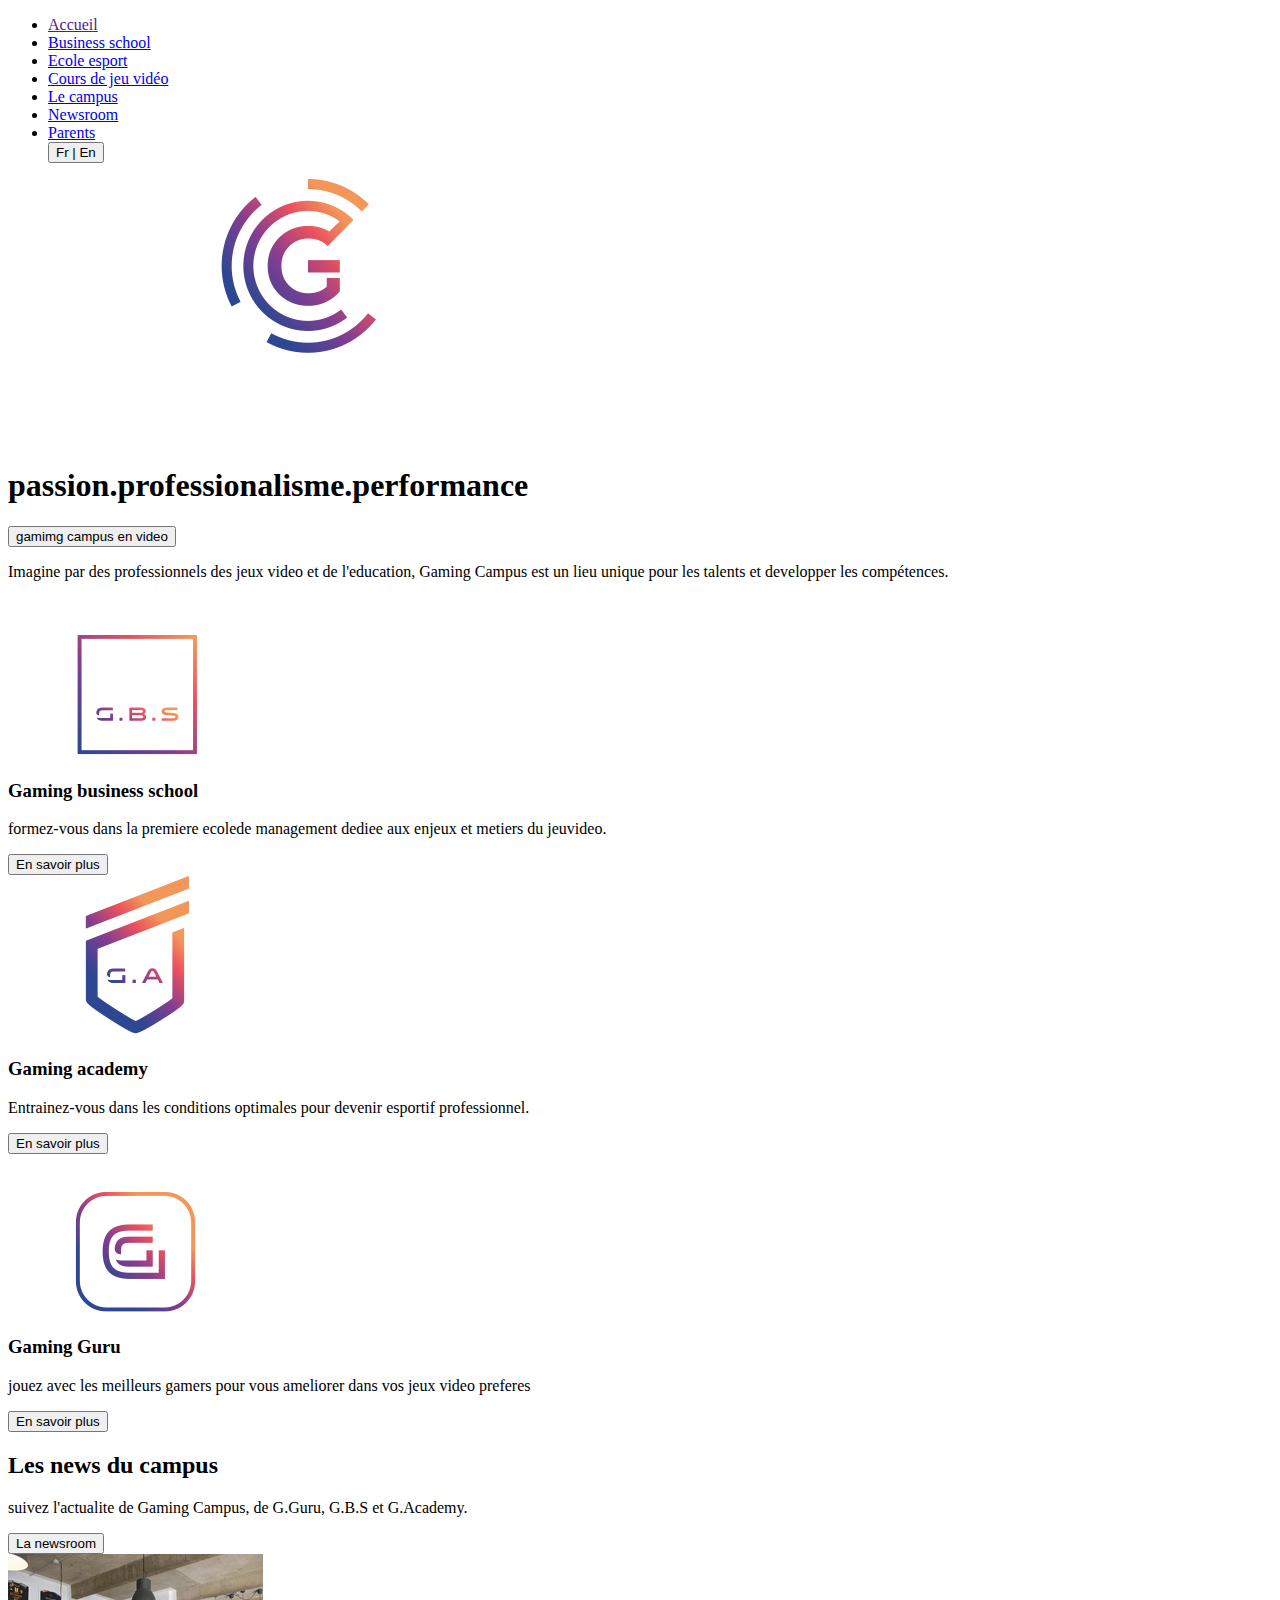
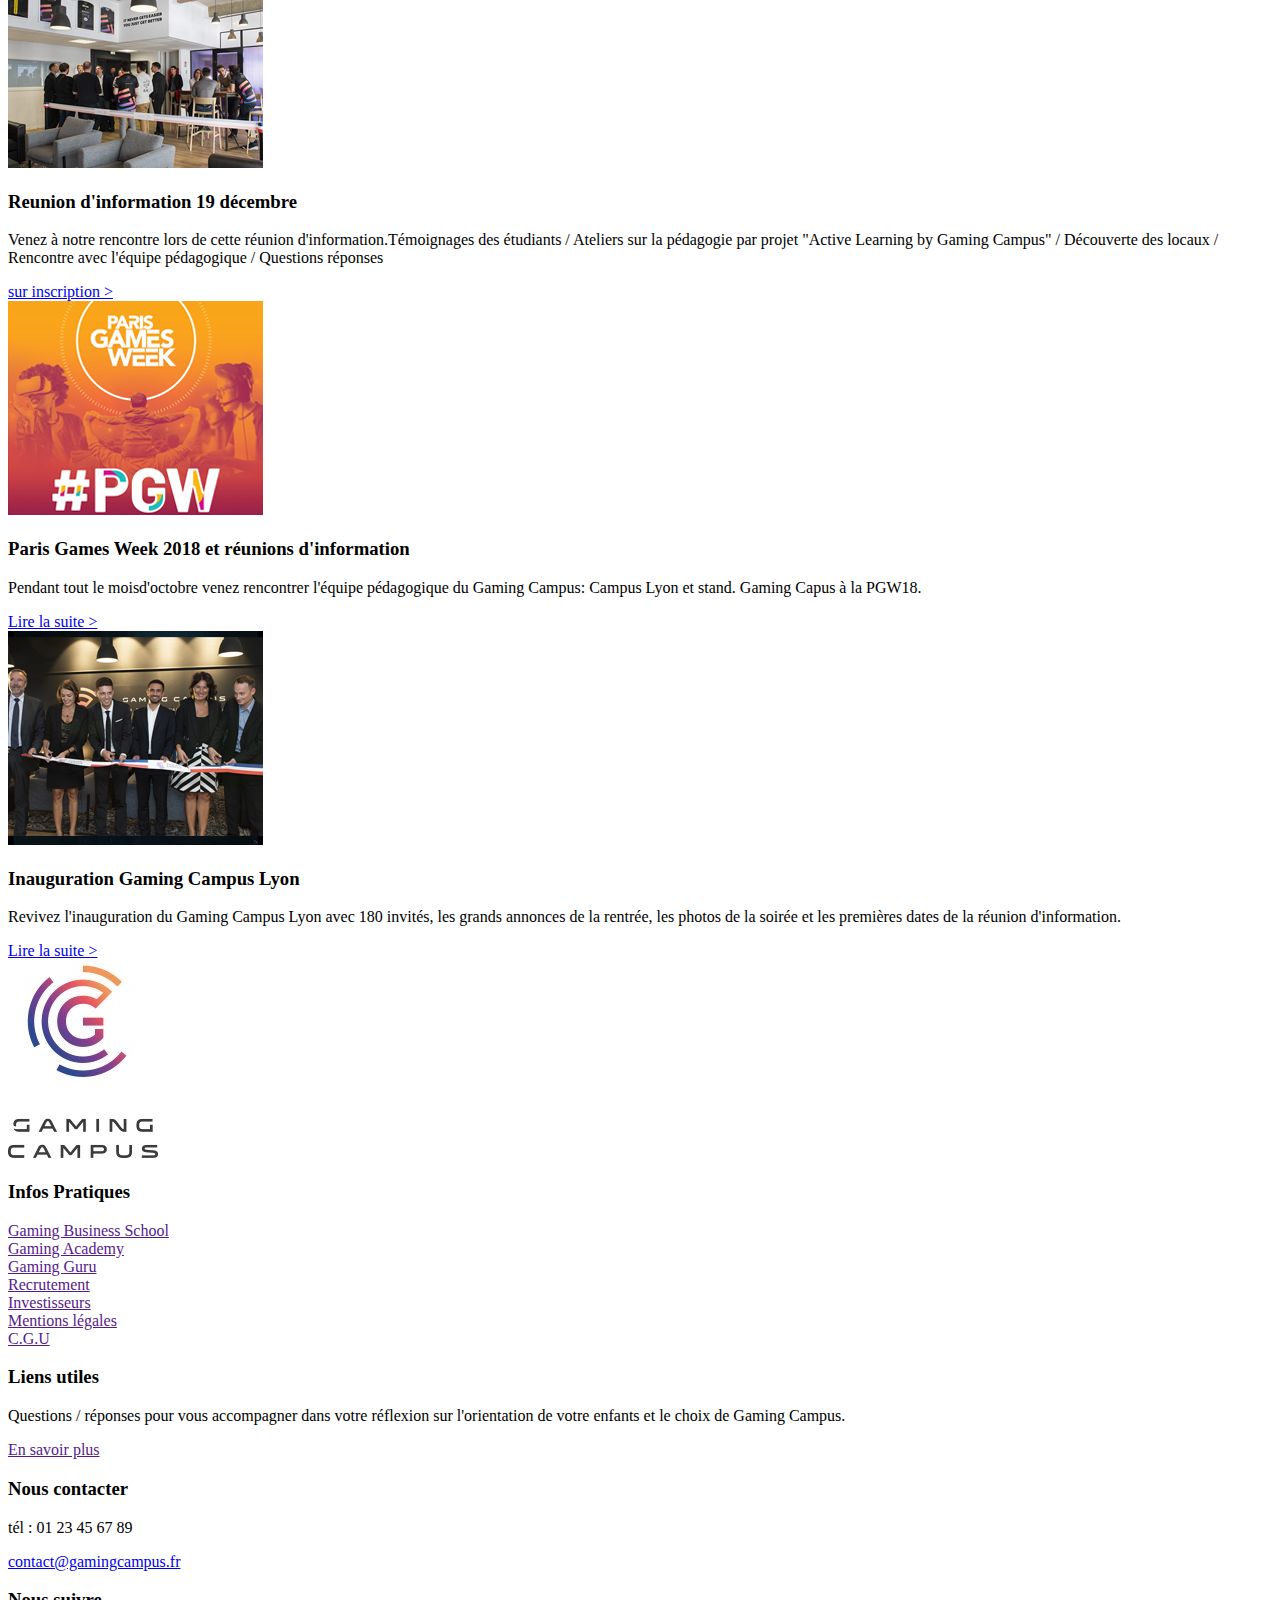
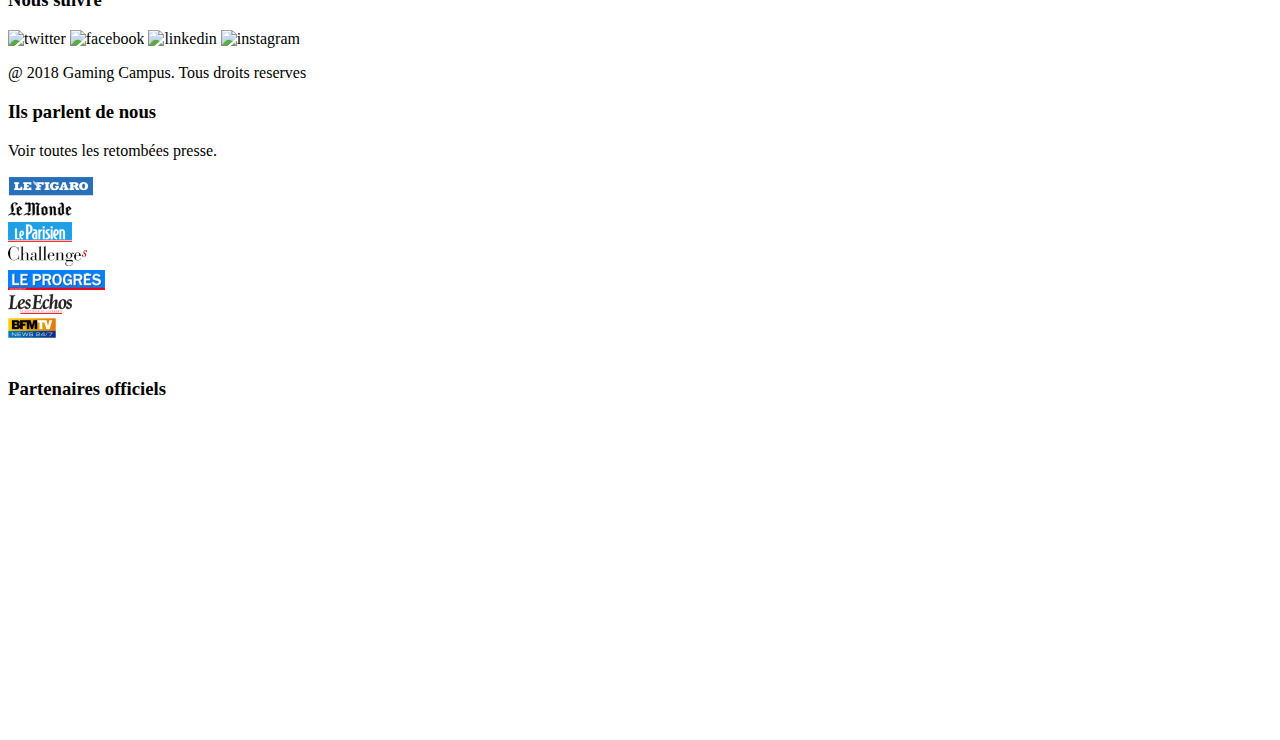
==== HTML5/TP3/index.html @ 84c58df7 "Add files via upload" ====
<!DOCTYPE html>
<html lang="fr">
<head>
    <meta charset="UTF-8">
    <meta name="viewport" content="width=device-width, initial-scale=1.0">
    <title>Gaming campus</title>
</head>
<body>
    <nav>
        <div class="Menu">
            <ul class="ul-menu">
            <li>
                <a href="">Accueil</a>
            </li>
            <li>
                <a href="https://www.example.com">Business school</a>
            </li>
            <li>
                <a href="https://www.example.com">Ecole esport</a>
            </li>
            <li>
                <a href="https://www.example.com">Cours de jeu vidéo</a>
            </li>
            <li>
                <a href="https://www.example.com">Le campus</a>
            </li>
            <li>
                <a href="#news">Newsroom</a>
            </li>
            <li>
                <a href="https://www.example.com">Parents</a>
            </li>
            <button class="btn-lang">Fr | En</button>
            </ul>
        </div>
    </nav>
    <header>
        <div class="header">
            <div class="img-logo-header">
                <img src="./assets/img/logo-gc-hero.png" alt="logo-gc">
            </div>
            <div class="slogan-title">
                <h1>passion.professionalisme.performance</h1>
            </div>
            <div class="btn-header">
                <button class="btn-1">gamimg campus en video</button>
            </div>
        </div>
    </header>
    <section class="slogan">
        <p>Imagine par des professionnels des jeux video et de l'education, Gaming Campus est un lieu unique pour les talents et developper les compétences.</p>
    </section>
    <section class="school">
        <div class="school-container">
            <div class="GBS">
                <div class="img-gbs">
                    <img src="assets/img/logo-gbs-home.png" alt="logo-gbs">
                </div>
                <div class="slogan-gbs">
                    <h3>Gaming business school</h3>
                    <p>formez-vous dans la premiere ecolede management dediee aux enjeux et metiers du jeuvideo.</p>
                </div>
                <div class="btn-gbs">
                    <button>En savoir plus</button>
                </div>
            </div>
            <div class="GA">
                <div class="img-ga">
                    <img src="assets/img/logo-ga-home.png" alt="logo-ga">
                </div>
                <div class="slogan-ga">
                    <h3>Gaming academy</h3>
                    <p>Entrainez-vous dans les conditions optimales pour devenir esportif professionnel.</p>
                </div>
                <div class="btn-ga">
                    <button>En savoir plus</button>
                </div>
            </div>
            <div class="GG">
                <div class="img-gg">
                    <img src="./assets/img/logo-gg-home.png" alt="logo-gg">
                </div>
                <div class="slogan-gg">
                    <h3>Gaming Guru</h3>
                    <p>jouez avec les meilleurs gamers pour vous ameliorer dans vos jeux video preferes</p>
                </div>
                <div class="btn-gg">
                    <button>En savoir plus</button>
                </div>
            </div>
        </div>
    </section>
    <section id="news" class="news">
        <div class="news-container">
            <div class="news-campus">
                <h2>Les news du campus</h2>
                <p>suivez l'actualite de Gaming Campus, de G.Guru, G.B.S et G.Academy.</p>
                <div class="btn-news">
                    <button>La newsroom</button>
                </div>
            </div>
            <div class="events">
                <div class="event1">
                    <div class="img-event1">
                        <img src="./assets/img/ri8decembre.jpg" alt="reunion-info">
                    </div>
                    <div class="text-event1">
                        <h3>Reunion d'information 19 décembre</h3>
                        <p>Venez à notre rencontre lors de cette réunion d'information.Témoignages des étudiants / 
                            Ateliers sur la pédagogie par projet "Active Learning by Gaming Campus" / Découverte
                        des locaux / Rencontre avec l'équipe pédagogique / Questions réponses</p>
                    </div>
                    <div class="href1">
                        <a href="https://www.example.com">sur inscription ></a>
                    </div>
                </div>
                <div class="event2">
                    <div class="img-event2">
                    <img src="./assets/img/pgw18home.jpg" alt="PGW18">
                    </div>
                    <div class="text-event2">
                        <h3>Paris Games Week 2018 et réunions d'information</h3>
                        <p>Pendant tout le moisd'octobre venez rencontrer l'équipe pédagogique du Gaming Campus:
                            Campus Lyon et stand. Gaming Capus à la PGW18.
                        </p>
                    </div>
                    <div class="href2">
                        <a href="https://www.example.com">Lire la suite ></a>
                    </div>
                </div>
                <div class="event3">
                    <div class="img-event3">
                        <img src="./assets/img/inauguration_gaming_campus_photo.jpg" alt="">
                    </div>
                    <div class="text-event3">
                        <h3>Inauguration Gaming Campus Lyon</h3>
                        <p>Revivez l'inauguration du Gaming Campus Lyon avec 180 invités, les grands annonces de la rentrée, 
                            les photos de la soirée et les premières dates de la réunion d'information.</p>
                    </div>
                    <div class="href3">
                        <a href="https://www.example.com">Lire la suite ></a>
                    </div>
                </div>
            </div>
        </div>
    </section>
    <section class="infos">
        <div class="infos-container">
            <div class="container-bas-1">
                <div class="img-logo">
                    <img src="./assets/img/logo-gc-footer.jpg" alt="">
                </div>
            </div>
            <div class="container-bas-2">
                <h3>Infos Pratiques</h3>
                <div class="liste-href1">
                    <li>
                        <a href="">Gaming Business School</a>
                    </li>
                    <li>
                        <a href="">Gaming Academy</a>
                    </li>
                    <li>
                        <a href="">Gaming Guru</a>
                    </li>
                    <li>
                        <a href="">Recrutement</a>
                    </li>
                    <li>
                        <a href="">Investisseurs</a>
                    </li>
                    <li>
                        <a href="">Mentions légales</a>
                    <li>
                        <a href="">C.G.U</a>
                    </li>
                </div>
            </div>
            <div class="container-bas-3">
                <h3>Liens utiles</h3>
                <div class="FAQ">
                    <p>Questions / réponses pour vous accompagner dans votre réflexion sur l'orientation de votre enfants
                        et le choix de Gaming Campus.
                    </p>
                </div>
                <div class="FAQ">
                    <a href="">En savoir plus</a>
                </div>
            </div>
            <div class ="container-bas-4">
                <div class ="contact">
                    <h3>Nous contacter</h3>
                    <p>tél : 01 23 45 67 89</p>
                    <a href="mailto:contact@gamingcampus.fr">contact@gamingcampus.fr</a>
                </div>
                <div class="reseau-sociaux">
                    <h3>Nous suivre</h3>
                    <img src="" alt="twitter">
                    <img src="" alt="facebook">
                    <img src="" alt="linkedin">
                    <img src="" alt="instagram">
                </div>
                <div class="copyright">
                    <p>@ 2018 Gaming Campus. Tous droits reserves</p>
                </div>
            </div>
        </div>
        <div class="press">
            <div class="text-press">
                <h3>Ils parlent de nous</h3>
                <p>Voir toutes les retombées presse.</p>
            </div>
            <div class="img-press1"><a href=""><img src="./assets/img/figaro.png" alt="figaro"></a></div>
            <div class="img-press2"><a href=""><img src="./assets/img/lemonde.png" alt="le monde"></a></div>
            <div class="img-press3"><a href=""><img src="./assets/img/leparisien.png" alt="le parisien"></a></div>
            <div class="img-press4"><a href=""><img src="./assets/img/challenges.png" alt="challenges"></a></div>
            <div class="img-press5"><a href=""><img src="./assets/img/progres.png" alt="le progres"></a></div>
            <div class="img-press6"><a href=""><img src="./assets/img/echos.png" alt="l'echos"></a></div>
            <div class="img-press7"><a href=""><img src="./assets/img/bfm.png" alt="bfm tv"></a></div>
            <div class="img-press8"><a href=""><img src="./assets/img/" alt=""></a></div>
        </div>
    </section>
    <footer class="footer">
        <div class="footer-container">
            <div class="titre-footer">
                <h3>Partenaires officiels</h3>
            </div>
            <div class="logo-footer1"><img src="./assets/img/apollo.png" alt="logo appollo"></div>
            <div class="logo-footer2"><img src="./assets/img/chiliz.png" alt=" logo chiliz"></div>
            <div class="logo-footer3"><img src="./assets/img/omen.png" alt="logo omen"></div>
            <div class="logo-footer4"><img src="./assets/img/joa.png" alt="logo joa"></div>
            <div class="logo-footer5"><img src="./assets/img/zol.png" alt="logo zol"></div>
            <div class="logo-footer6"><img src="./assets/img/maxonomic.png" alt="logo maxonomic"></div>
            <div class="logo-footer7"><img src="./assets/img/credit-mutuel.png" alt="logo credit mutuel"></div>
            <div class="logo-footer8"><img src="./assets/img/talent-web.png" alt="logo talent web"></div>
            <div class="logo-footer9"><img src="./assets/img/ubisoft.png" alt="logo ubisoft"></div>
            <div class="logo-footer10"><img src="./assets/img/vitality.png" alt="logo vitality"></div>
        </div>

    </footer>

</body>
</html>
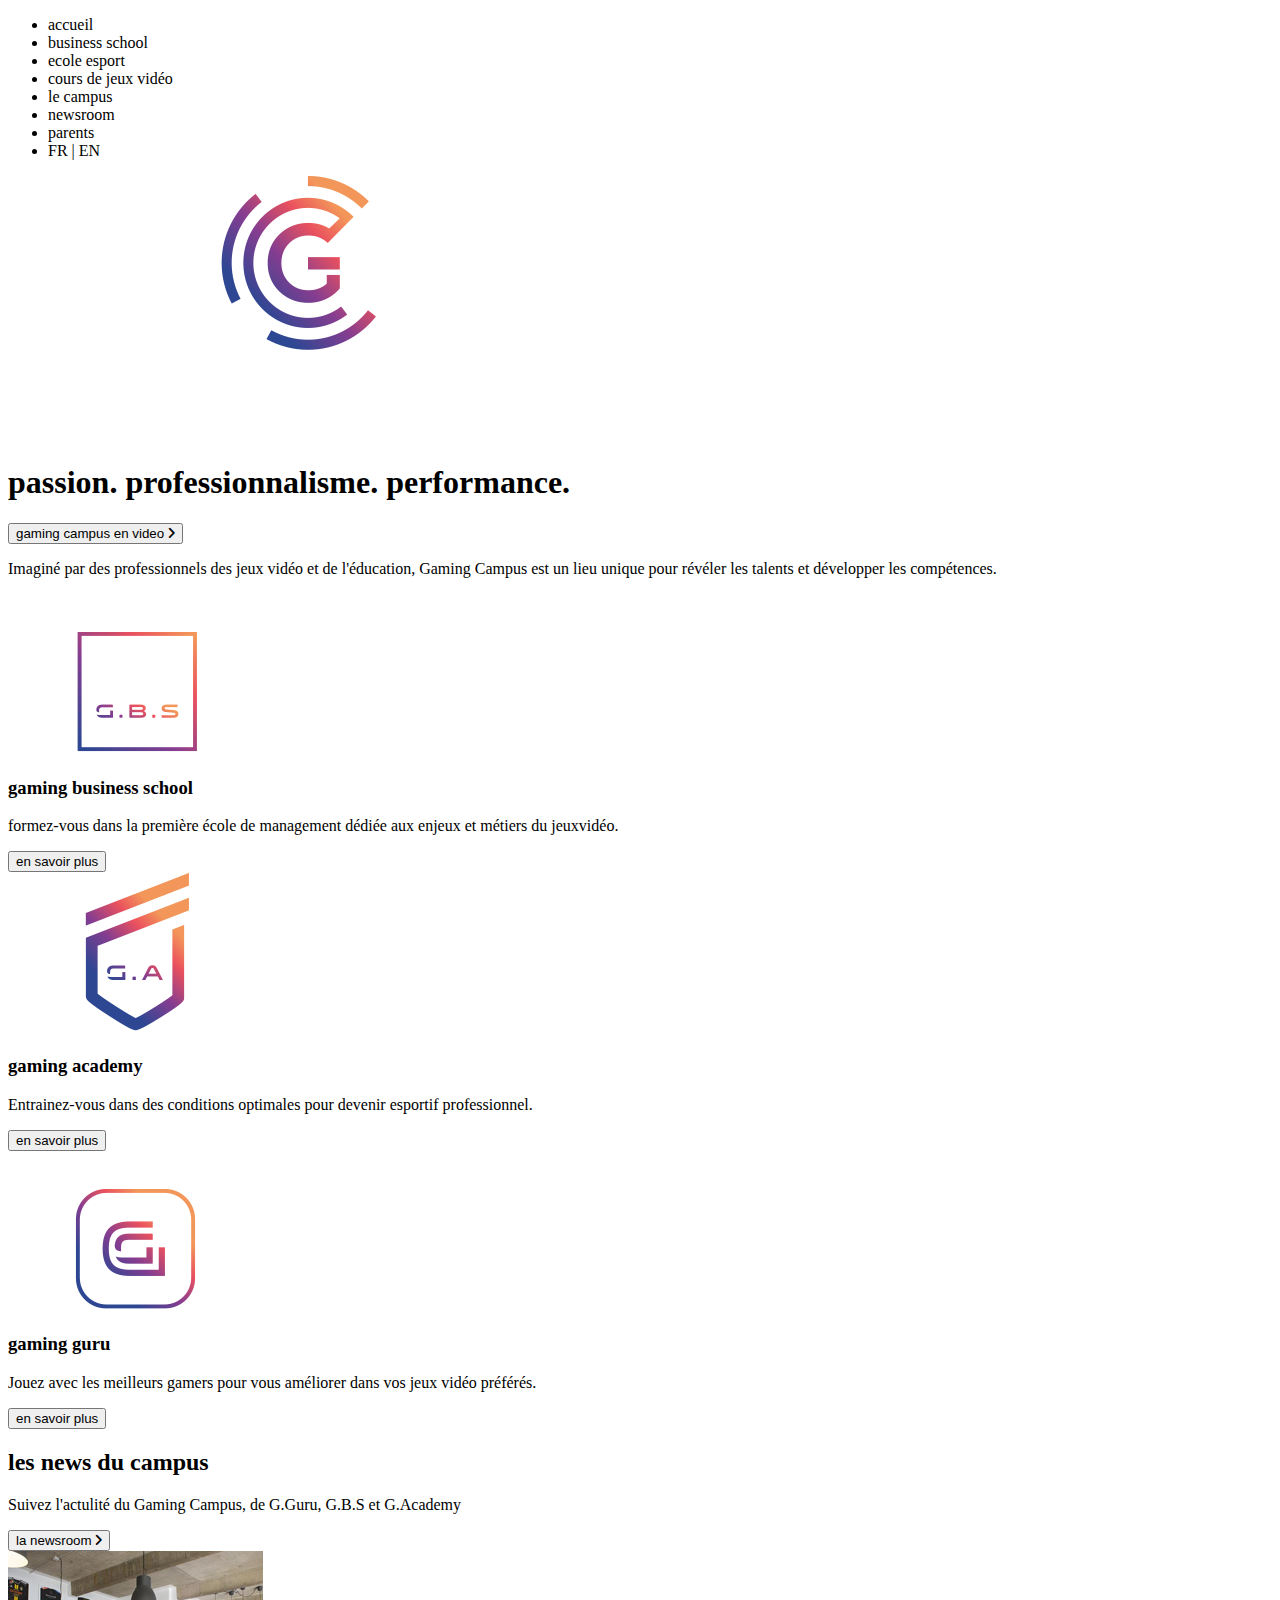
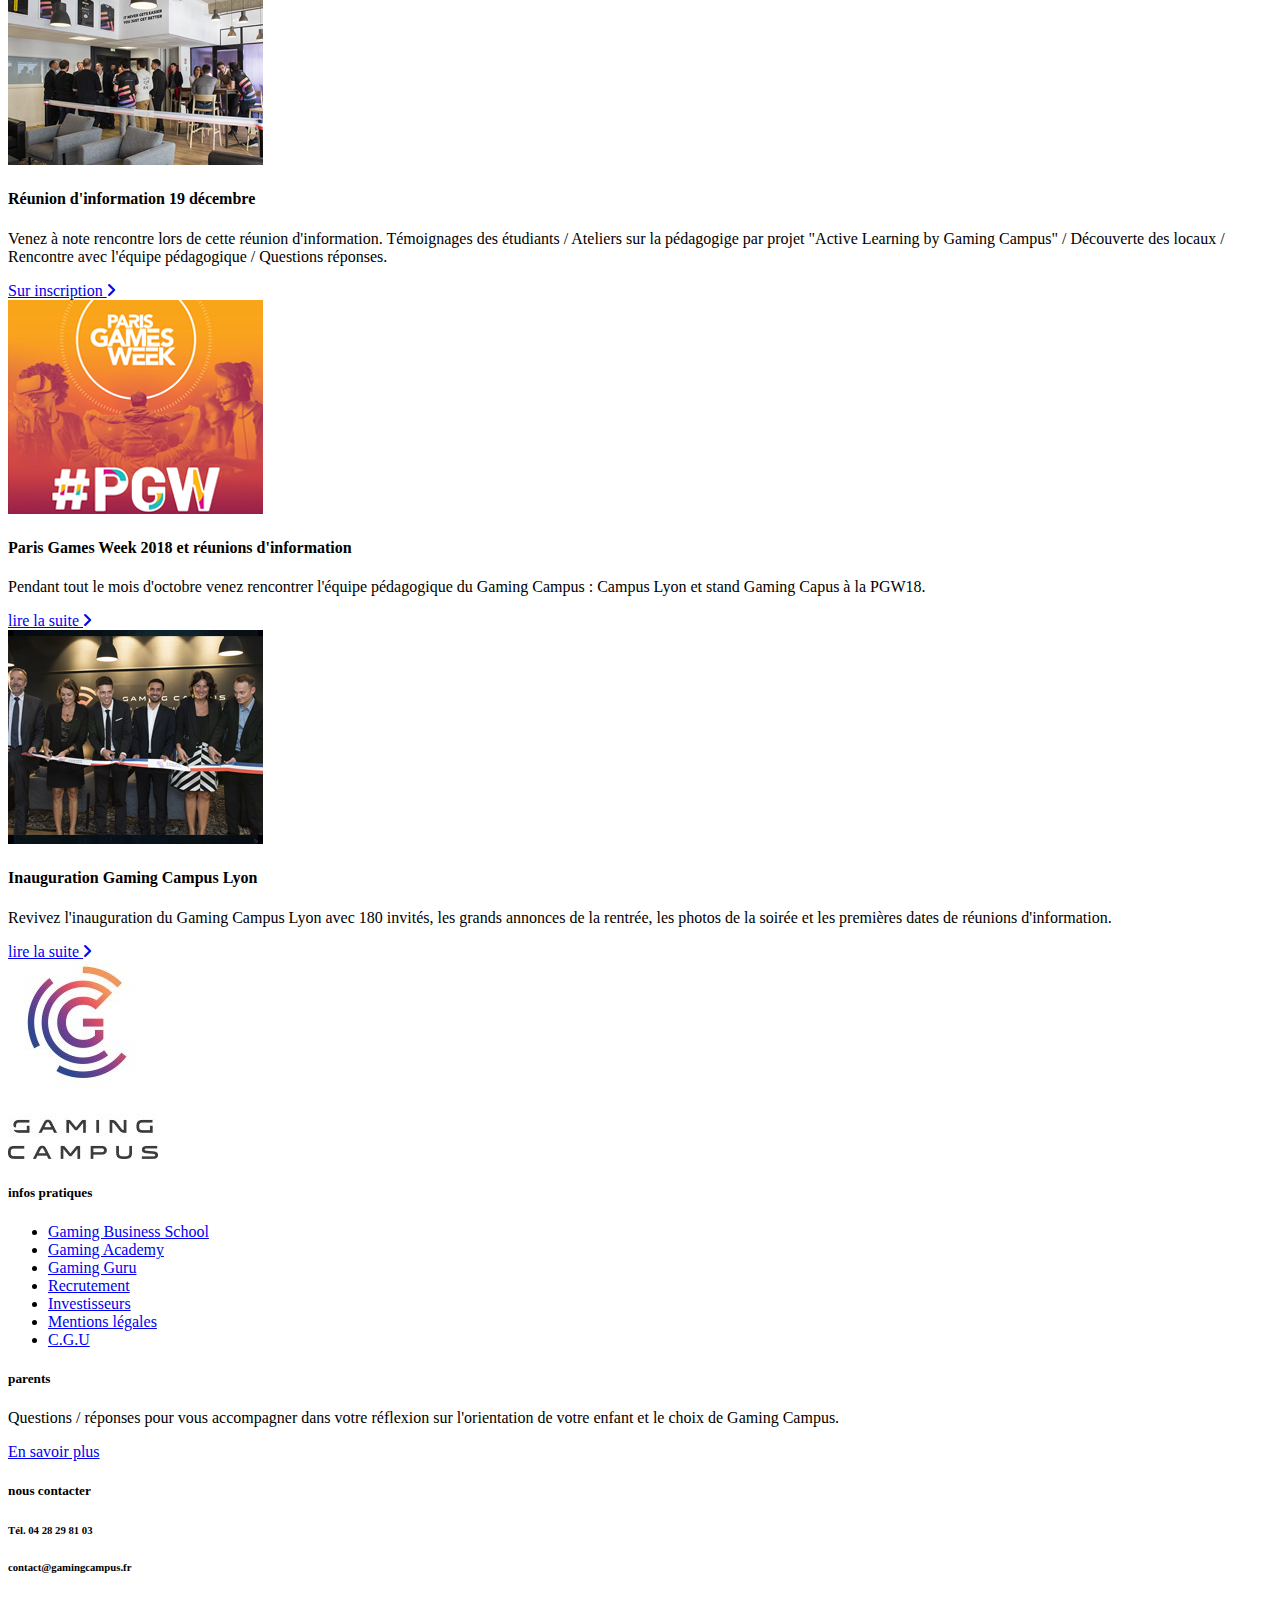
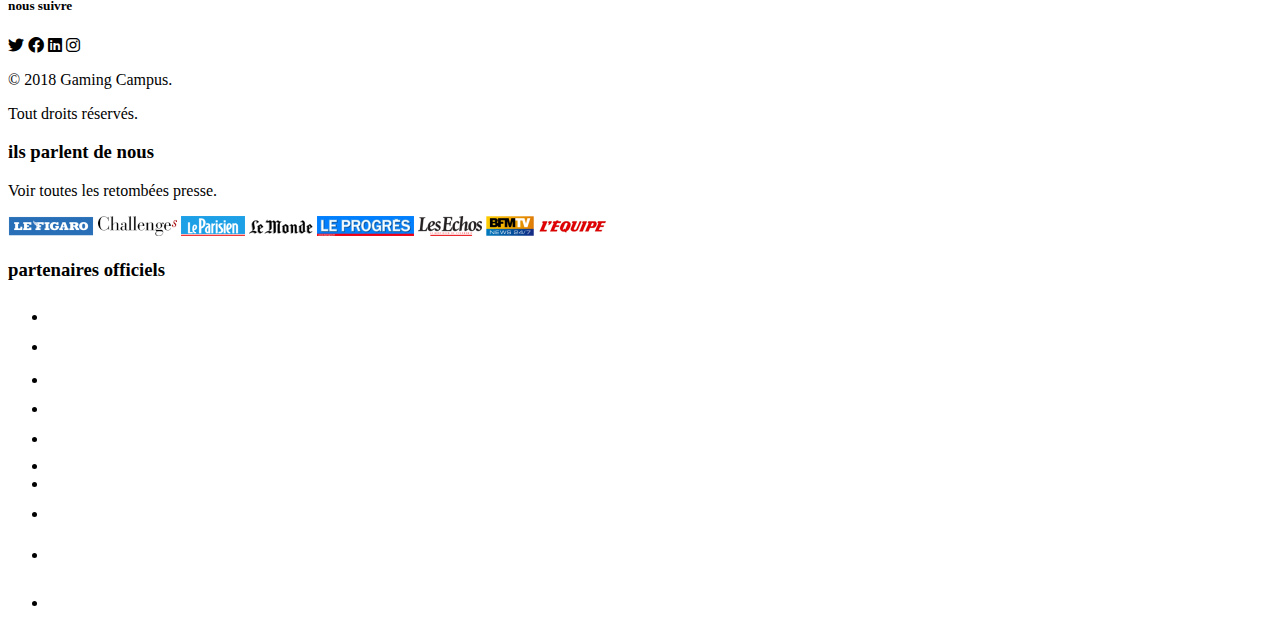
==== commit 491a8d2e: "Update index.html" ====
--- a/HTML5/TP3/index.html
+++ b/HTML5/TP3/index.html
@@ -1,243 +1,219 @@
 <!DOCTYPE html>
-<html lang="fr">
+<html lang="en">
+
 <head>
-    <meta charset="UTF-8">
-    <meta name="viewport" content="width=device-width, initial-scale=1.0">
-    <title>Gaming campus</title>
+  <meta charset="UTF-8">
+  <meta http-equiv="X-UA-Compatible" content="IE=edge">
+  <meta name="viewport" content="width=device-width, initial-scale=1.0">
+  <title>Gaming Campus</title>
+
+  <link rel="stylesheet" href="https://cdnjs.cloudflare.com/ajax/libs/font-awesome/6.0.0/css/all.min.css"
+    integrity="sha512-9usAa10IRO0HhonpyAIVpjrylPvoDwiPUiKdWk5t3PyolY1cOd4DSE0Ga+ri4AuTroPR5aQvXU9xC6qOPnzFeg=="
+    crossorigin="anonymous" referrerpolicy="no-referrer" />
+    <!-- https://fontawesome.com/ -->
+    <!-- https://cdnjs.com/libraries/font-awesome -->
 </head>
+
 <body>
-    <nav>
-        <div class="Menu">
-            <ul class="ul-menu">
-            <li>
-                <a href="">Accueil</a>
-            </li>
-            <li>
-                <a href="https://www.example.com">Business school</a>
-            </li>
-            <li>
-                <a href="https://www.example.com">Ecole esport</a>
-            </li>
-            <li>
-                <a href="https://www.example.com">Cours de jeu vidéo</a>
-            </li>
-            <li>
-                <a href="https://www.example.com">Le campus</a>
-            </li>
-            <li>
-                <a href="#news">Newsroom</a>
-            </li>
-            <li>
-                <a href="https://www.example.com">Parents</a>
-            </li>
-            <button class="btn-lang">Fr | En</button>
-            </ul>
-        </div>
-    </nav>
-    <header>
-        <div class="header">
-            <div class="img-logo-header">
-                <img src="./assets/img/logo-gc-hero.png" alt="logo-gc">
-            </div>
-            <div class="slogan-title">
-                <h1>passion.professionalisme.performance</h1>
-            </div>
-            <div class="btn-header">
-                <button class="btn-1">gamimg campus en video</button>
-            </div>
-        </div>
-    </header>
-    <section class="slogan">
-        <p>Imagine par des professionnels des jeux video et de l'education, Gaming Campus est un lieu unique pour les talents et developper les compétences.</p>
-    </section>
-    <section class="school">
-        <div class="school-container">
-            <div class="GBS">
-                <div class="img-gbs">
-                    <img src="assets/img/logo-gbs-home.png" alt="logo-gbs">
-                </div>
-                <div class="slogan-gbs">
-                    <h3>Gaming business school</h3>
-                    <p>formez-vous dans la premiere ecolede management dediee aux enjeux et metiers du jeuvideo.</p>
-                </div>
-                <div class="btn-gbs">
-                    <button>En savoir plus</button>
-                </div>
-            </div>
-            <div class="GA">
-                <div class="img-ga">
-                    <img src="assets/img/logo-ga-home.png" alt="logo-ga">
-                </div>
-                <div class="slogan-ga">
-                    <h3>Gaming academy</h3>
-                    <p>Entrainez-vous dans les conditions optimales pour devenir esportif professionnel.</p>
-                </div>
-                <div class="btn-ga">
-                    <button>En savoir plus</button>
-                </div>
-            </div>
-            <div class="GG">
-                <div class="img-gg">
-                    <img src="./assets/img/logo-gg-home.png" alt="logo-gg">
-                </div>
-                <div class="slogan-gg">
-                    <h3>Gaming Guru</h3>
-                    <p>jouez avec les meilleurs gamers pour vous ameliorer dans vos jeux video preferes</p>
-                </div>
-                <div class="btn-gg">
-                    <button>En savoir plus</button>
-                </div>
-            </div>
-        </div>
-    </section>
-    <section id="news" class="news">
-        <div class="news-container">
-            <div class="news-campus">
-                <h2>Les news du campus</h2>
-                <p>suivez l'actualite de Gaming Campus, de G.Guru, G.B.S et G.Academy.</p>
-                <div class="btn-news">
-                    <button>La newsroom</button>
-                </div>
-            </div>
-            <div class="events">
-                <div class="event1">
-                    <div class="img-event1">
-                        <img src="./assets/img/ri8decembre.jpg" alt="reunion-info">
-                    </div>
-                    <div class="text-event1">
-                        <h3>Reunion d'information 19 décembre</h3>
-                        <p>Venez à notre rencontre lors de cette réunion d'information.Témoignages des étudiants / 
-                            Ateliers sur la pédagogie par projet "Active Learning by Gaming Campus" / Découverte
-                        des locaux / Rencontre avec l'équipe pédagogique / Questions réponses</p>
-                    </div>
-                    <div class="href1">
-                        <a href="https://www.example.com">sur inscription ></a>
-                    </div>
-                </div>
-                <div class="event2">
-                    <div class="img-event2">
-                    <img src="./assets/img/pgw18home.jpg" alt="PGW18">
-                    </div>
-                    <div class="text-event2">
-                        <h3>Paris Games Week 2018 et réunions d'information</h3>
-                        <p>Pendant tout le moisd'octobre venez rencontrer l'équipe pédagogique du Gaming Campus:
-                            Campus Lyon et stand. Gaming Capus à la PGW18.
-                        </p>
-                    </div>
-                    <div class="href2">
-                        <a href="https://www.example.com">Lire la suite ></a>
-                    </div>
-                </div>
-                <div class="event3">
-                    <div class="img-event3">
-                        <img src="./assets/img/inauguration_gaming_campus_photo.jpg" alt="">
-                    </div>
-                    <div class="text-event3">
-                        <h3>Inauguration Gaming Campus Lyon</h3>
-                        <p>Revivez l'inauguration du Gaming Campus Lyon avec 180 invités, les grands annonces de la rentrée, 
-                            les photos de la soirée et les premières dates de la réunion d'information.</p>
-                    </div>
-                    <div class="href3">
-                        <a href="https://www.example.com">Lire la suite ></a>
-                    </div>
-                </div>
-            </div>
-        </div>
-    </section>
-    <section class="infos">
-        <div class="infos-container">
-            <div class="container-bas-1">
-                <div class="img-logo">
-                    <img src="./assets/img/logo-gc-footer.jpg" alt="">
-                </div>
-            </div>
-            <div class="container-bas-2">
-                <h3>Infos Pratiques</h3>
-                <div class="liste-href1">
-                    <li>
-                        <a href="">Gaming Business School</a>
-                    </li>
-                    <li>
-                        <a href="">Gaming Academy</a>
-                    </li>
-                    <li>
-                        <a href="">Gaming Guru</a>
-                    </li>
-                    <li>
-                        <a href="">Recrutement</a>
-                    </li>
-                    <li>
-                        <a href="">Investisseurs</a>
-                    </li>
-                    <li>
-                        <a href="">Mentions légales</a>
-                    <li>
-                        <a href="">C.G.U</a>
-                    </li>
-                </div>
-            </div>
-            <div class="container-bas-3">
-                <h3>Liens utiles</h3>
-                <div class="FAQ">
-                    <p>Questions / réponses pour vous accompagner dans votre réflexion sur l'orientation de votre enfants
-                        et le choix de Gaming Campus.
-                    </p>
-                </div>
-                <div class="FAQ">
-                    <a href="">En savoir plus</a>
-                </div>
-            </div>
-            <div class ="container-bas-4">
-                <div class ="contact">
-                    <h3>Nous contacter</h3>
-                    <p>tél : 01 23 45 67 89</p>
-                    <a href="mailto:contact@gamingcampus.fr">contact@gamingcampus.fr</a>
-                </div>
-                <div class="reseau-sociaux">
-                    <h3>Nous suivre</h3>
-                    <img src="" alt="twitter">
-                    <img src="" alt="facebook">
-                    <img src="" alt="linkedin">
-                    <img src="" alt="instagram">
-                </div>
-                <div class="copyright">
-                    <p>@ 2018 Gaming Campus. Tous droits reserves</p>
-                </div>
-            </div>
-        </div>
-        <div class="press">
-            <div class="text-press">
-                <h3>Ils parlent de nous</h3>
-                <p>Voir toutes les retombées presse.</p>
-            </div>
-            <div class="img-press1"><a href=""><img src="./assets/img/figaro.png" alt="figaro"></a></div>
-            <div class="img-press2"><a href=""><img src="./assets/img/lemonde.png" alt="le monde"></a></div>
-            <div class="img-press3"><a href=""><img src="./assets/img/leparisien.png" alt="le parisien"></a></div>
-            <div class="img-press4"><a href=""><img src="./assets/img/challenges.png" alt="challenges"></a></div>
-            <div class="img-press5"><a href=""><img src="./assets/img/progres.png" alt="le progres"></a></div>
-            <div class="img-press6"><a href=""><img src="./assets/img/echos.png" alt="l'echos"></a></div>
-            <div class="img-press7"><a href=""><img src="./assets/img/bfm.png" alt="bfm tv"></a></div>
-            <div class="img-press8"><a href=""><img src="./assets/img/" alt=""></a></div>
-        </div>
-    </section>
-    <footer class="footer">
-        <div class="footer-container">
-            <div class="titre-footer">
-                <h3>Partenaires officiels</h3>
-            </div>
-            <div class="logo-footer1"><img src="./assets/img/apollo.png" alt="logo appollo"></div>
-            <div class="logo-footer2"><img src="./assets/img/chiliz.png" alt=" logo chiliz"></div>
-            <div class="logo-footer3"><img src="./assets/img/omen.png" alt="logo omen"></div>
-            <div class="logo-footer4"><img src="./assets/img/joa.png" alt="logo joa"></div>
-            <div class="logo-footer5"><img src="./assets/img/zol.png" alt="logo zol"></div>
-            <div class="logo-footer6"><img src="./assets/img/maxonomic.png" alt="logo maxonomic"></div>
-            <div class="logo-footer7"><img src="./assets/img/credit-mutuel.png" alt="logo credit mutuel"></div>
-            <div class="logo-footer8"><img src="./assets/img/talent-web.png" alt="logo talent web"></div>
-            <div class="logo-footer9"><img src="./assets/img/ubisoft.png" alt="logo ubisoft"></div>
-            <div class="logo-footer10"><img src="./assets/img/vitality.png" alt="logo vitality"></div>
-        </div>
-
-    </footer>
+  <nav>
+    <ul>
+      <li>accueil</li>
+      <li>business school</li>
+      <li>ecole esport</li>
+      <li>cours de jeux vidéo</li>
+      <li>le campus</li>
+      <li>newsroom</li>
+      <li>parents</li>
+      <li id="language">FR | EN</li>
+    </ul>
+  </nav>
+
+  <header>
+    <div class="main-header">
+      <div id="logo">
+        <img src="./assets/img/logo-gc-hero.png" alt="logo">
+      </div>
+      <h1>passion. professionnalisme. performance.</h1>
+      <button>gaming campus en video <i class="fa-solid fa-angle-right"></i></button>
+    </div>
+  </header>
+
+  <div class="header-text">
+    <p>Imaginé par des professionnels des jeux vidéo et de l'éducation, Gaming Campus est un lieu unique pour révéler
+      les talents et développer les compétences.</p>
+  </div>
+
+  <section class="icon-part">
+    <div class="icon-part-container">
+      <div class="list-icon-part">
+        <div class="lip-logo">
+          <img src="./assets/img/logo-gbs-home.png" alt="logo GBS">
+        </div>
+        <h3>gaming business school</h3>
+        <p>formez-vous dans la première école de management dédiée aux enjeux et métiers du jeuxvidéo.</p>
+        <button>en savoir plus</button>
+      </div>
+      <div class="list-icon-part">
+        <div class="lip-logo">
+          <img src="./assets/img/logo-ga-home.png" alt="logo gaming academy">
+        </div>
+        <h3>gaming academy</h3>
+        <p>Entrainez-vous dans des conditions optimales pour devenir esportif professionnel.</p>
+        <button>en savoir plus</button>
+      </div>
+      <div class="list-icon-part">
+        <div class="lip-logo">
+          <img src="./assets/img/logo-gg-home.png" alt="logo gaming guru">
+        </div>
+        <h3>gaming guru</h3>
+        <p>Jouez avec les meilleurs gamers pour vous améliorer dans vos jeux vidéo préférés.</p>
+        <button>en savoir plus</button>
+      </div>
+    </div>
+  </section>
+
+  <section class="news-part">
+    <div class="header-news">
+      <div class="left-part">
+        <h2>les news du campus</h2>
+        <p>Suivez l'actulité du Gaming Campus, de G.Guru, G.B.S et G.Academy</p>
+      </div>
+      <div class="right-part">
+        <button>la newsroom <i class="fas fa-angle-right"></i></button>
+      </div>
+    </div>
+    <div class="main-news">
+      <div class="main-new-container">
+        <div class="new">
+          <div class="mn-pic">
+            <img src="./assets/img/ri8decembre.jpg" alt="réunion d'information">
+          </div>
+          <h4>Réunion d'information 19 décembre</h4>
+          <p>Venez à note rencontre lors de cette réunion d'information. Témoignages des étudiants / Ateliers sur la
+            pédagogige par projet "Active Learning by Gaming Campus" / Découverte des locaux / Rencontre avec l'équipe
+            pédagogique / Questions réponses.</p>
+          <div class="link">
+            <a href="wwww.google.com">Sur inscription <i class="fas fa-angle-right"></i></a>
+          </div>
+        </div>
+        <div class="new">
+          <div class="mn-pic">
+            <img src="./assets/img/pgw18home.jpg" alt="pgw 2018">
+          </div>
+          <h4>Paris Games Week 2018 et réunions d'information</h4>
+          <p>Pendant tout le mois d'octobre venez rencontrer l'équipe pédagogique du Gaming Campus : Campus Lyon et
+            stand Gaming Capus à la PGW18.</p>
+          <div class="link">
+            <a href="#">lire la suite <i class="fas fa-angle-right"></i></a>
+          </div>
+        </div>
+        <div class="new">
+          <div class="mn-pic">
+            <img src="./assets/img/inauguration_gaming_campus_photo.jpg" alt="inauguration GC Lyon">
+          </div>
+          <h4>Inauguration Gaming Campus Lyon</h4>
+          <p>Revivez l'inauguration du Gaming Campus Lyon avec 180 invités, les grands annonces de la rentrée, les
+            photos de la soirée et les premières dates de réunions d'information.</p>
+          <div class="link">
+            <a href="#">lire la suite <i class="fas fa-angle-right"></i></a>
+          </div>
+        </div>
+      </div>
+    </div>
+  </section>
+
+  <section class="contact">
+    <div class="contact-container">
+      <div class="contact-list">
+        <div class="list">
+          <div id="contact-img">
+            <img src="./assets/img/logo-gc-footer.jpg" alt="logo-end">
+          </div>
+        </div>
+        <div class="list">
+          <h5>infos pratiques</h5>
+          <ul class="infos-p">
+            <li><a href="#">Gaming Business School</a></li>
+            <li><a href="#">Gaming Academy</a></li>
+            <li><a href="#">Gaming Guru</a></li>
+            <li><a href="#">Recrutement</a></li>
+            <li><a href="#">Investisseurs</a></li>
+            <li><a href="#">Mentions légales</a></li>
+            <li><a href="#">C.G.U</a></li>
+          </ul>
+        </div>
+        <div class="list">
+          <h5>parents</h5>
+          <p>Questions / réponses pour vous accompagner dans votre réflexion sur l'orientation de votre enfant et le
+            choix de Gaming Campus.</p>
+          <a href="#">En savoir plus</a>
+        </div>
+        <div class="list">
+          <h5>nous contacter</h5>
+          <h6>Tél. 04 28 29 81 03</h6>
+          <h6>contact@gamingcampus.fr</h6>
+          <h5 class="network">nous suivre</h5>
+          <div class="footer-logos">
+            <i class="fab fa-twitter"></i>
+            <i class="fab fa-facebook"></i>
+            <i class="fab fa-linkedin"></i>
+            <i class="fab fa-instagram"></i>
+          </div>
+          <p class="copyright">© 2018 Gaming Campus.</p>
+          <p>Tout droits réservés.</p>
+        </div>
+      </div>
+      <div class="contact-medias">
+        <div class="medias-text">
+          <h3>ils parlent de nous</h3>
+          <p>Voir toutes les retombées presse.</p>
+        </div>
+        <div class="medias-logos">
+          <span class="img">
+            <img src="./assets/img/figaro.png" alt="le figaro">
+          </span>
+          <span class="img">
+            <img src="./assets/img/challenges.png" alt="challenges">
+          </span>
+          <span class="img">
+            <img src="./assets/img/leparisien.png" alt="le parisien">
+          </span>
+          <span class="img">
+            <img src="./assets/img/lemonde.png" alt="le monde">
+          </span>
+          <span class="img">
+            <img src="./assets/img/progres.png" alt="le progrès">
+          </span>
+          <span class="img">
+            <img src="./assets/img/echos.png" alt="les echos">
+          </span>
+          <span class="img">
+            <img src="./assets/img/bfm.png" alt="BFM tv">
+          </span>
+          <span class="img">
+            <img src="./assets/img/lepoint.png" alt="l'équipe">
+          </span>
+        </div>
+      </div>
+    </div>
+  </section>
+
+  <footer>
+    <h3>partenaires officiels</h3>
+    <ul>
+      <li><img src="./assets/img/apollo.png" alt="apollo"></li>
+      <li><img src="./assets/img/chiliz.png" alt="chiliz"></li>
+      <li><img src="./assets/img/omen.png" alt="omen"></li>
+      <li><img src="./assets/img/joa.png" alt="joa"></li>
+      <li><img src="./assets/img/zol.png" alt="zol"></li>
+      <li><img src="./assets/img/maxonomic.png" alt="maxndmic"></li>
+      <li><img src="./assets/img/credit-mutuel.png" alt="credit mutuel"></li>
+      <li><img src="./assets/img/talent-web.png" alt="TW"></li>
+      <li><img src="./assets/img/ubisoft.png" alt="ubisoft"></li>
+      <li><img src="./assets/img/vitality.png" alt="vitality"></li>
+    </ul>
+  </footer>
 
 </body>
-</html>+
+</html>
